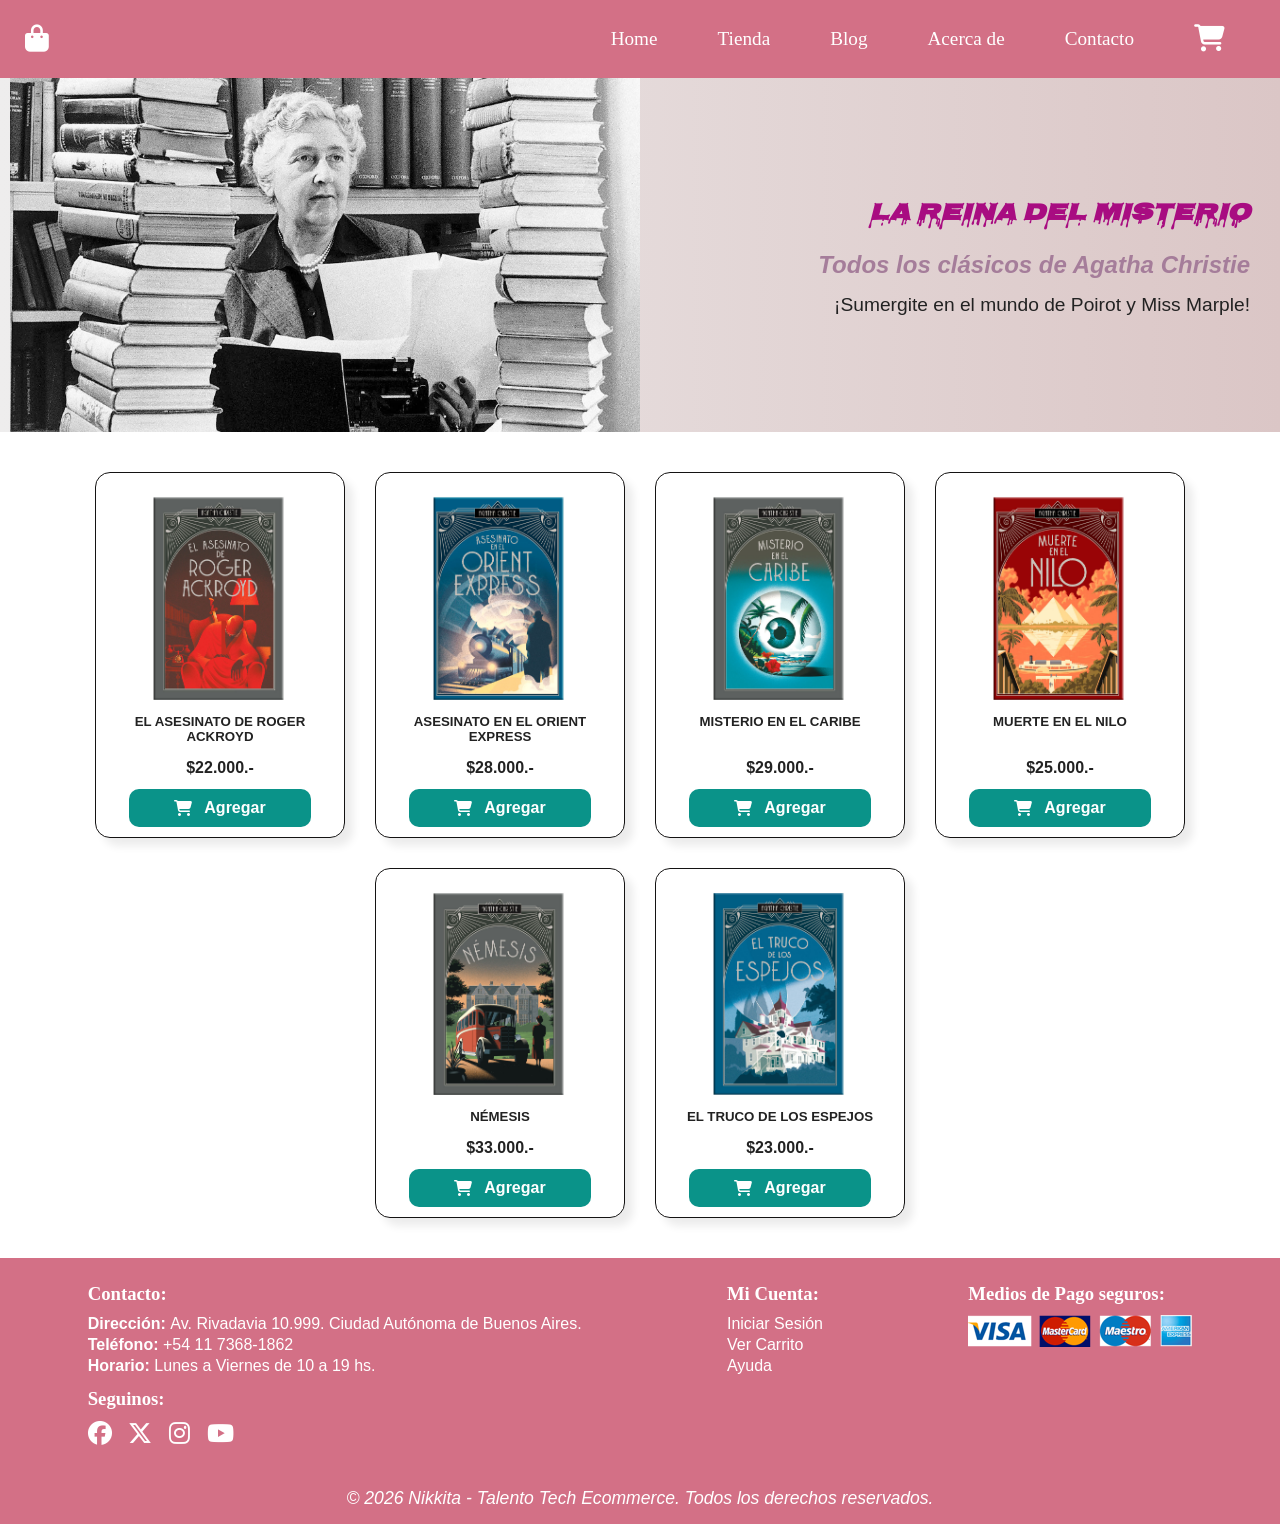
==== index.html @ e4703dac "Se agrega página de Contacto" ====
<!DOCTYPE html>
<html lang="es">
 
<head>
    <meta charset="UTF-8">
    <meta name="viewport" content="width=device-width, initial-scale=1.0">

    <!--  Favicon, se muestra en pestaña y marcadores           -->
    <link rel="icon" href="img/logo.ico" type="image/x-icon"> 

    <!-- Link a biblioteca de íconos Font Awesome       -->
    <link rel="stylesheet" href="https://cdnjs.cloudflare.com/ajax/libs/font-awesome/6.5.1/css/all.min.css"> 
    
    <link rel="stylesheet" href="style.css">
    <title>Nikkita - Talento Tech Ecommerce</title>
</head>
 
<body>
    <header class="header">
        <a href="#">
            <!--  Ícono de Font Awesome      -->
            <i class="fa-solid fa-bag-shopping icono_header"></i>
        </a>
        
        <div>
            <!-- Generamos la barra de navegación      -->
            <ul class="nav">
                <li><a href="#">Home</a></li>
                <li><a href="#">Tienda</a></li>
                <li><a href="#">Blog</a></li>
                <li><a href="#">Acerca de</a></li>
                <li><a href="pages/contacto.html">Contacto</a></li>
                <li><a href="#">
                        <i class="fa-solid fa-cart-shopping icono_header"></i>
                    </a>
                </li>
            </ul>
        </div>

        <!-- Versión mobile: ícono hamburguesa -->
        <div class="mobile">
            <a href="#">
                <i class="fa-solid fa-cart-shopping icono_header"></i>
            </a>
            <i class="fas fa-outdent icono_header"></i>
        </div>
        
    </header>
 
    <main>
        <section class="hero">
            <img title="Agatha Christie en su escritorio" src="img/agatha-christie.jpg" alt="Agatha 
            Christie en su escritorio"> 

            <div class="hero-texto"> 
                <h1>La Reina del Misterio</h1>
                <h2>Todos los clásicos de Agatha Christie</h2>
                <p>¡Sumergite en el mundo de Poirot y Miss Marple!</p>
            </div>
        </section>   
        
        <section class="productos">
            <div class="card-producto">
                <img class="imagen" src="img/ases-roger.jpg" alt="Portada del libro Asesinato de Roger Ackroyd">
                <h5>EL ASESINATO DE ROGER ACKROYD</h5>
                <h4>$22.000.-</h4>
                <a href="#" class="agregar">
                        <i class="fa-solid fa-cart-shopping"></i>Agregar
                </a>
            </div>

            <div class="card-producto">
                <img src="img/ases-orient.jpg" alt="Portada del libro Asesinato en el Oriente Express">
                <h5>ASESINATO EN EL ORIENT EXPRESS</h5>
                <h4>$28.000.-</h4>
                <a href="#" class="agregar">
                        <i class="fa-solid fa-cart-shopping"></i>Agregar
                </a>
            </div>

            <div class="card-producto">
                <img src="img/misterio-caribe.jpg" alt="Portada del libro Misterio en el Caribe">
                <h5>MISTERIO EN EL CARIBE</h5>
                <h4>$29.000.-</h4>
                <a href="#" class="agregar">
                        <i class="fa-solid fa-cart-shopping"></i>Agregar
                </a>
            </div>

            <div class="card-producto">
                <img src="img/muerte-nilo.jpg" alt="Portada del libro Muerte en el Nilo">
                <h5>MUERTE EN EL NILO</h5>
                <h4>$25.000.-</h4>
                <a href="#" class="agregar">
                        <i class="fa-solid fa-cart-shopping"></i>Agregar
                </a>
            </div>

            <div class="card-producto">
                <img src="img/nemesis.jpg" alt="Portada del libro Nemesis">
                <h5>NÉMESIS</h5>
                <h4>$33.000.-</h4>
                <a href="#" class="agregar">
                        <i class="fa-solid fa-cart-shopping"></i>Agregar
                </a>
            </div>

            <div class="card-producto">
                <img src="img/truco-espejos.jpg" alt="Portada del libro El truco de los espejos">
                <h5>EL TRUCO DE LOS ESPEJOS</h5>
                <h4>$23.000.-</h4>
                <a href="#" class="agregar">
                        <i class="fa-solid fa-cart-shopping"></i>Agregar
                </a>
            </div>

        </section>

    </main>

    <footer>
        <div class="columna">
            <h3>Contacto:</h3>
            <p><strong>Dirección: </strong>Av. Rivadavia 10.999. Ciudad Autónoma de Buenos Aires.</p>
            <p><strong>Teléfono: </strong>+54 11 7368-1862</p>
            <p><strong>Horario: </strong>Lunes a Viernes de 10 a 19 hs.</p>
            <h3>Seguinos:</h3>
            <div class="icono_seguinos">
                <i class="fa-brands fa-facebook"></i>
                <i class="fa-brands fa-x-twitter"></i>
                <i class="fa-brands fa-instagram"></i>
                <i class="fa-brands fa-youtube"></i>
            </div>
        </div>

        <div class="columna"> 
            <h3>Mi Cuenta:</h3>
            <a href="#">Iniciar Sesión</a>
            <a href="#">Ver Carrito</a>
            <a href="#">Ayuda</a>
        </div>

        <div class="columna"> 
            <h3>Medios de Pago seguros:</h3>
            <img src="img/pay.png" alt="Medios de Pagos">
        </div>
 
        <div class="derechos">
            <p>© 2026 Nikkita - Talento Tech Ecommerce. Todos los derechos reservados.</p>
        </div>
         
    </footer>
    
</body>
</html>
---- style.css ----
/* Importo font de  Google Fonts       */ 
@import url('https://fonts.googleapis.com/css2?family=Nosifer&display=swap');

/* Selector universal    */
*{
    margin: 0;
    padding: 0;
    box-sizing: border-box;
}
body{
    font-family: Arial, Helvetica, sans-serif;
    background-color: white;
    color: #222;
}

/* HEADER    */
.header {
    display: flex;              /*    3 hijos: logo, nav  y mobile*/
    justify-content: space-between;
    align-items: center;
    font-family: Georgia, 'Times New Roman', Times, serif;
    background-color:#d37086;
    font-size: 1.2rem;
    padding: 25px;
    position: sticky;
    top: 0;     
}
.header .nav {
    display: flex;              /*    hijos: elementos de la lista */
    justify-content: center;
    align-items: center;
    margin-left: auto;
}
.header .nav li {
    list-style: none;
    padding: 0px 30px;
}
.header .nav a {
    text-decoration: none;
    color: white;
}
.header .nav a:hover {              /* PSEUDO-CLASE */
    color: #1c2828;
}

.icono_header {
    font-size: 1.7rem;
    color: white;
}
.icono_header:hover {
    color: #1c2828;
}

/* Botón hamburguesa - oculto en desktop, visible en mobile */
.mobile {
    display: none;
    align-items: left;
}

/*  RESPONSIVE HEADER           */
@media (max-width: 768px) {
    .header {
        gap: 15px;
        padding: 20px;
        position: static;
    }
    .header .nav {
        display: none;
    }

    .mobile {
        display: flex;
        align-items: center;
    }
    .mobile .icono_header {
        font-size: 1.5rem;
        padding-left: 20px;
    }
}


/* MAIN  -   HERO     */
.hero {
    display: flex;                      /*    2 hijos: imagen y texto */
    justify-content: space-between; 
    align-items: center;
    padding: 0 10px;
    background: linear-gradient(to right, #eeeded, #dbc6c6); 
}
.hero img {
    width: 50%;
    max-width: 650px;
    height: auto;
}
.hero .hero-texto {
    display: flex;                      /*  hijos: cada una de las línas del texto */
    flex-direction: column;
    text-align: right;
    padding: 0px 20px;
}
.hero .hero-texto h1 {
    font-family: "Nosifer", monospace;
    color: #a80c81;
    font-style: italic;
    margin-bottom: 15px;
}
.hero .hero-texto h2 {
    font-family: 'Segoe UI', Tahoma, Geneva, Verdana, sans-serif;
    color: #a57d9a;
    font-style: italic;
    margin-bottom: 15px;
}
.hero .hero-texto p {
    font-size: 1.2rem;
}
 
/*  RESPONSIVE HERO              */
@media (max-width: 768px) {
    .hero {
        flex-direction: column;
        text-align: center;
    }
    .hero img {
        width: 100%;
        height: auto;
        object-fit: cover;
    } 
    .hero .hero-texto {
        text-align: center;
        padding: 20px;
    }
    .hero .hero-texto h1 { font-size: 1.7rem; }
    .hero .hero-texto h2 { font-size: 1.4rem; }
    .hero .hero-texto p { font-size: 1.1rem; }
}

@media (max-width: 576px) {
    .hero .hero-texto h1 { font-size: 1.5rem; }
    .hero .hero-texto h2 { font-size: 1.2rem; }
    .hero .hero-texto p { font-size: 1rem; }
}

/* MAIN - PRODUCTOS    */
.productos {
    display: flex; 
    justify-content: center; 
    flex-wrap: wrap;
    padding: 40px 40px;
    gap: 30px;
}
.productos .card-producto {
    display: flex;
    flex-direction: column;
    align-items: center;
    text-align: center;
    padding: 10px;
    width: 100%;
    max-width: 250px;
    /* BORDER: grosor | estilo | color */
    border: 1px solid #141313;
    box-shadow: 8px 8px 8px rgba(0, 0, 0, 0.08);
    border-radius: 15px;
    cursor: pointer;
}

.productos .card-producto img {
    width: 80%;
}
.productos .card-producto h5 {
    margin-bottom: 15px;
}
.productos .card-producto h4 {
    margin-top: auto;
}
.productos .card-producto:hover {
    /*  Sombra eje X, eje Y, desenfoque (blur), color  */
    box-shadow: 20px 20px 15px rgba(0, 0, 0, 0.15);
}
.card-producto:hover img {
    transform: scale(1.03);
}

.productos .card-producto .agregar {
    display: flex;           /*    2 hijos: icono y texto "Agregar"    */
    align-items: center;
    justify-content: center;
    gap: 12px;
    width: 80%;
    padding: 10px 0;
    margin-top: 12px;
    border-radius: 10px;
    background-color: #0a9389;
    color: white;
    font-weight: 600;
    text-decoration: none;
    /* Qué vamos a afectar, qué tiempo se va a tomar, de qué manera    */
    transition: background-color 0.7s ease;
}
.productos .card-producto .agregar:hover {
    background-color: #3abeb5;
}

/*  RESPONSIVE PRODUCTOS              */
/* No se precisa  */

/*   FOOTER     */
footer {
    display: flex; 
    justify-content: space-around ;
    flex-wrap: wrap;
    background-color:#d37086;
    color: white;
    padding: 15px;
}
footer .columna {
    display: flex;
    flex-direction: column;
    align-items: flex-start;
    text-align: left;
    margin-bottom: 30px;
}
footer .columna h3 { 
    font-family: Georgia, 'Times New Roman', Times, serif;
    margin: 10px 0px;
} 
footer .columna p { 
    margin-bottom: 3px;
} 
footer .columna .icono_seguinos {
    font-size: 1.5rem;
    margin-bottom: 10px;
}
footer .columna .icono_seguinos i {
    padding-right: 10px;
    cursor: pointer;
}
footer .columna .icono_seguinos i:hover {
   color: #1c2828;
}

footer .columna a {
    text-decoration: none;
    color: white;
    margin-bottom: 3px;
}
footer .columna a:hover {
    color: #1c2828;
}

footer .derechos {
    width: 100%;
    text-align: center;
    font-size: 1.1rem;
    font-style: italic;
}

/*  RESPONSIVE FOOTER              */
@media (max-width: 768px) {
    footer img { 
        width: 75%; 
        height: auto;
    }
    footer .derechos {font-size: 0.9rem; }
}

@media (max-width: 576px) {
    footer { 
        text-align: left 
    }
}
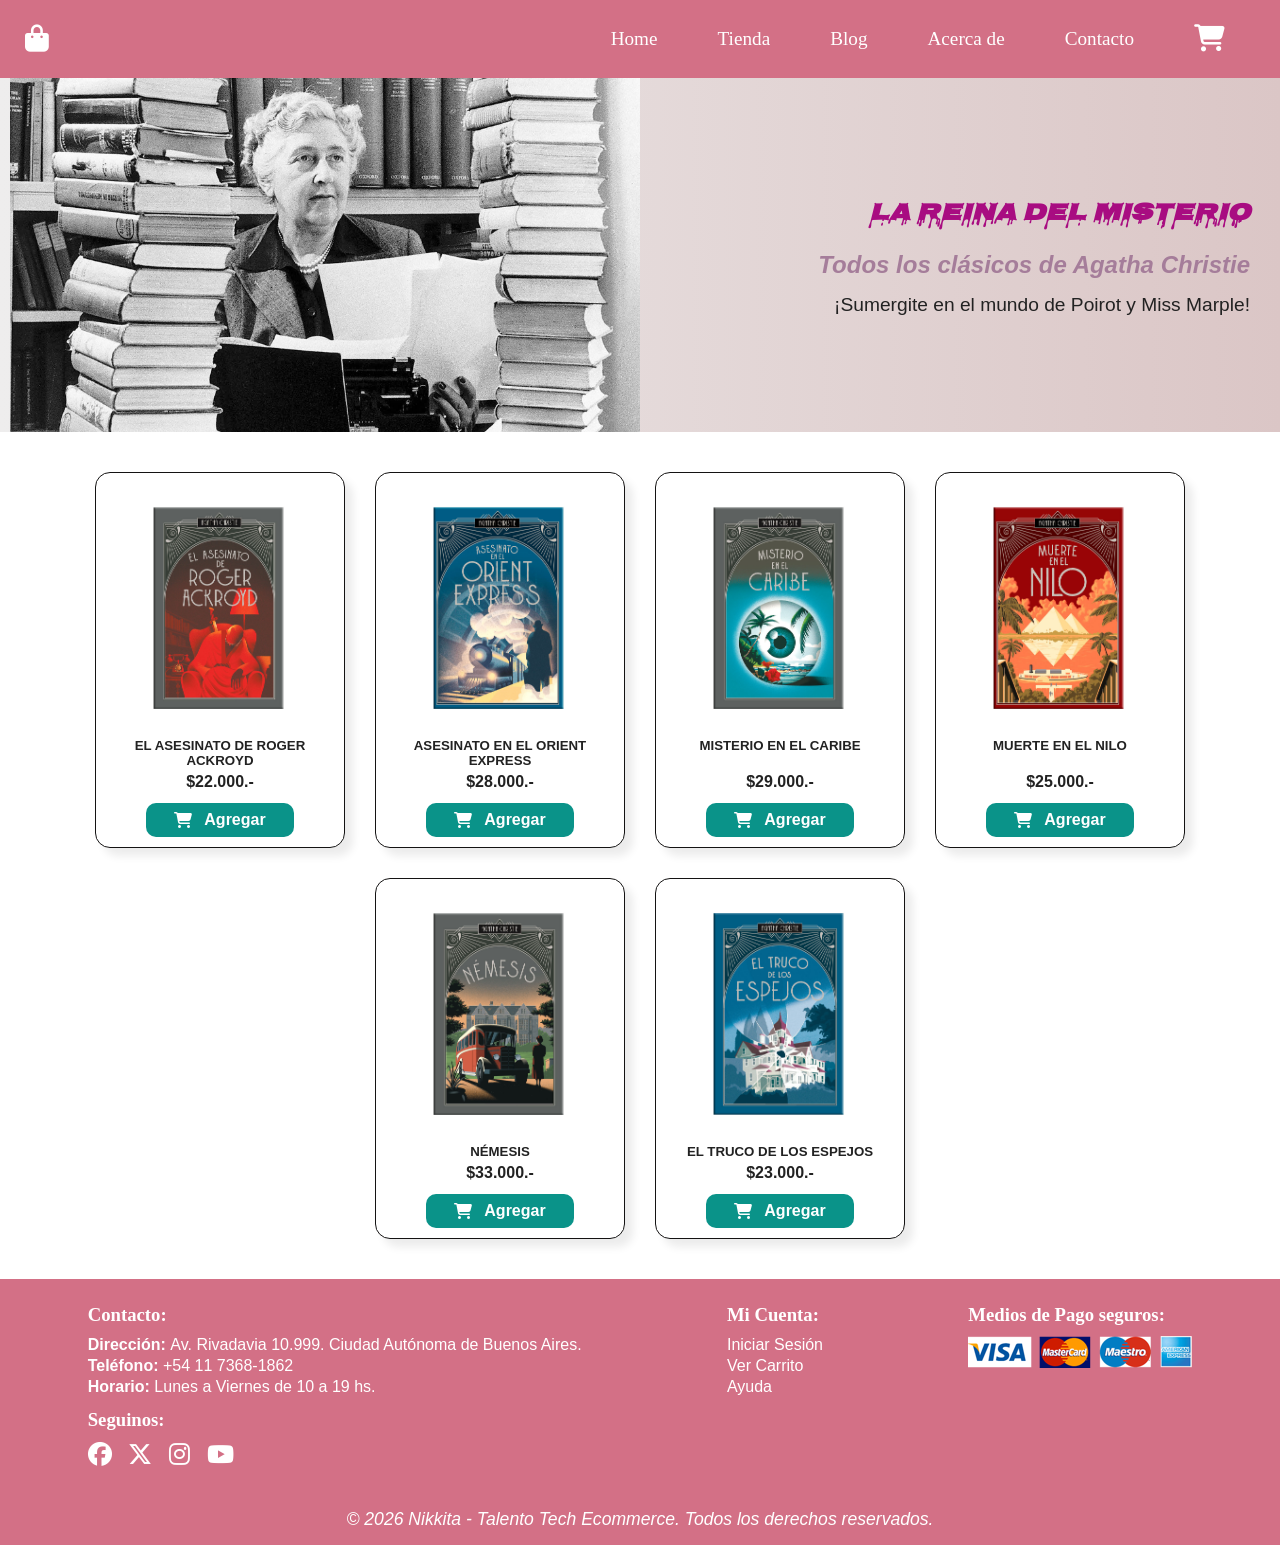
==== commit 1bfc6309: "Se agrega page de Carrito" ====
--- a/index.html
+++ b/index.html
@@ -26,11 +26,11 @@
             <!-- Generamos la barra de navegación      -->
             <ul class="nav">
                 <li><a href="#">Home</a></li>
-                <li><a href="#">Tienda</a></li>
+                <li><a href="pages/tienda.html">Tienda</a></li>
                 <li><a href="#">Blog</a></li>
                 <li><a href="#">Acerca de</a></li>
                 <li><a href="pages/contacto.html">Contacto</a></li>
-                <li><a href="#">
+                <li><a href="pages/carrito.html">
                         <i class="fa-solid fa-cart-shopping icono_header"></i>
                     </a>
                 </li>
--- a/style.css
+++ b/style.css
@@ -12,7 +12,7 @@
     background-color: white;
     color: #222;
 }
-
+ 
 /* HEADER    */
 .header {
     display: flex;              /*    3 hijos: logo, nav  y mobile*/
@@ -151,6 +151,7 @@
 .productos .card-producto {
     display: flex;
     flex-direction: column;
+    justify-content: space-between;
     align-items: center;
     text-align: center;
     padding: 10px;
@@ -165,9 +166,11 @@
 
 .productos .card-producto img {
     width: 80%;
+    height: 250px;
+    object-fit: contain;
 }
 .productos .card-producto h5 {
-    margin-bottom: 15px;
+    margin: 5px 0px;
 }
 .productos .card-producto h4 {
     margin-top: auto;
@@ -185,8 +188,8 @@
     align-items: center;
     justify-content: center;
     gap: 12px;
-    width: 80%;
-    padding: 10px 0;
+    width: 65%;
+    padding: 8px 0;
     margin-top: 12px;
     border-radius: 10px;
     background-color: #0a9389;
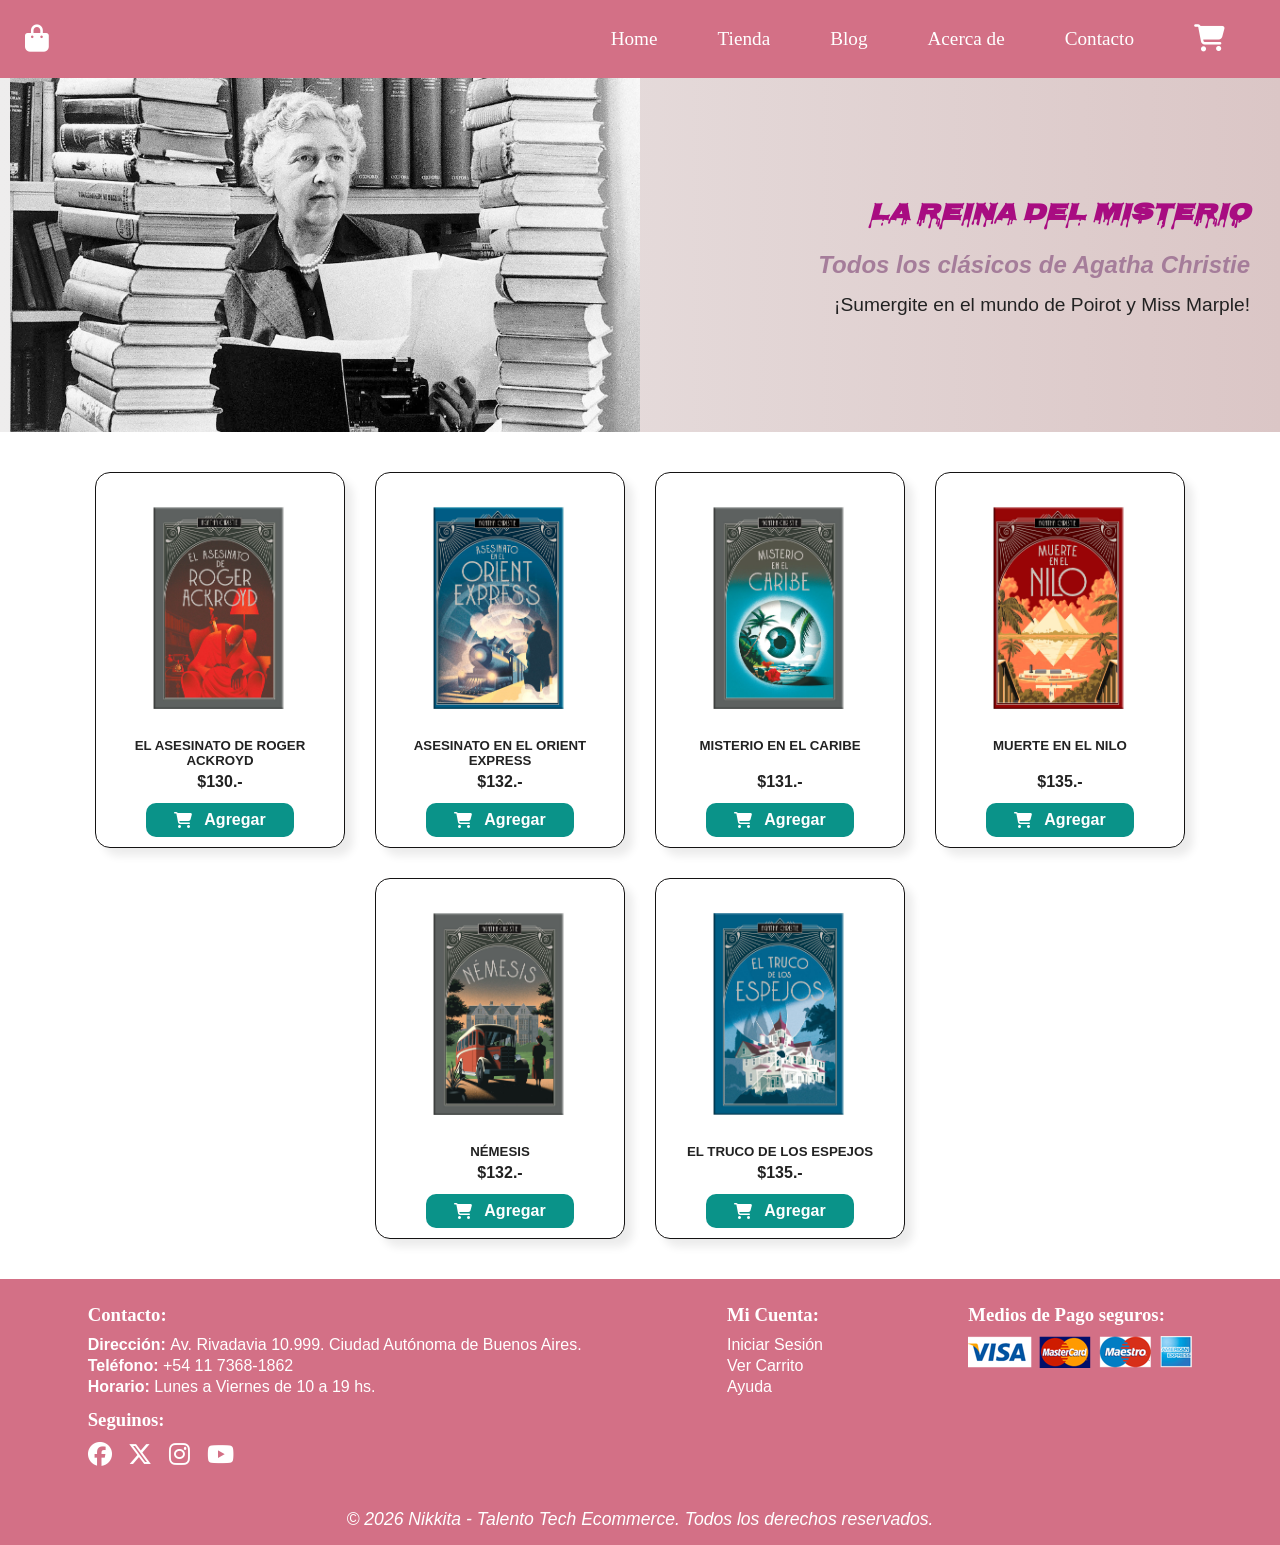
==== commit 43dc2408: "Se agrega API" ====
--- a/index.html
+++ b/index.html
@@ -24,7 +24,7 @@
         
         <div>
             <!-- Generamos la barra de navegación      -->
-            <ul class="nav">
+            <ul id="navbar" class="nav">
                 <li><a href="#">Home</a></li>
                 <li><a href="pages/tienda.html">Tienda</a></li>
                 <li><a href="#">Blog</a></li>
@@ -34,19 +34,22 @@
                         <i class="fa-solid fa-cart-shopping icono_header"></i>
                     </a>
                 </li>
+                <a href="#" id="close" class="close">
+                    <i class="fa-solid fa-circle-xmark" aria-hidden="true"></i>
+                </a>                
             </ul>
         </div>
-
+ 
         <!-- Versión mobile: ícono hamburguesa -->
         <div class="mobile">
-            <a href="#">
+            <a href="pages/carrito.html">
                 <i class="fa-solid fa-cart-shopping icono_header"></i>
             </a>
-            <i class="fas fa-outdent icono_header"></i>
+            <i id="bar" class="fa-solid fa-outdent icono_header"></i>
         </div>
         
     </header>
- 
+
     <main>
         <section class="hero">
             <img title="Agatha Christie en su escritorio" src="img/agatha-christie.jpg" alt="Agatha 
@@ -63,8 +66,9 @@
             <div class="card-producto">
                 <img class="imagen" src="img/ases-roger.jpg" alt="Portada del libro Asesinato de Roger Ackroyd">
                 <h5>EL ASESINATO DE ROGER ACKROYD</h5>
-                <h4>$22.000.-</h4>
-                <a href="#" class="agregar">
+                <h4>$130.-</h4>
+                <a href="#" class="agregar" data-nombre="EL ASESINATO DE ROGER ACKROYD" data-precio="130"
+                        data-imagen="../img/ases-roger.jpg">
                         <i class="fa-solid fa-cart-shopping"></i>Agregar
                 </a>
             </div>
@@ -72,8 +76,9 @@
             <div class="card-producto">
                 <img src="img/ases-orient.jpg" alt="Portada del libro Asesinato en el Oriente Express">
                 <h5>ASESINATO EN EL ORIENT EXPRESS</h5>
-                <h4>$28.000.-</h4>
-                <a href="#" class="agregar">
+                <h4>$132.-</h4>
+                <a href="#" class="agregar" data-nombre="ASESINATO EN EL ORIENT EXPRESS" data-precio="132"
+                        data-imagen="../img/ases-orient.jpg">
                         <i class="fa-solid fa-cart-shopping"></i>Agregar
                 </a>
             </div>
@@ -81,8 +86,9 @@
             <div class="card-producto">
                 <img src="img/misterio-caribe.jpg" alt="Portada del libro Misterio en el Caribe">
                 <h5>MISTERIO EN EL CARIBE</h5>
-                <h4>$29.000.-</h4>
-                <a href="#" class="agregar">
+                <h4>$131.-</h4>
+                <a href="#" class="agregar" data-nombre="MISTERIO EN EL CARIBE" data-precio="131"
+                        data-imagen="../img/misterio-caribe.jpg">
                         <i class="fa-solid fa-cart-shopping"></i>Agregar
                 </a>
             </div>
@@ -90,8 +96,9 @@
             <div class="card-producto">
                 <img src="img/muerte-nilo.jpg" alt="Portada del libro Muerte en el Nilo">
                 <h5>MUERTE EN EL NILO</h5>
-                <h4>$25.000.-</h4>
-                <a href="#" class="agregar">
+                <h4>$135.-</h4>
+                <a href="#" class="agregar" data-nombre="MUERTE EN EL NILO" data-precio="135"
+                        data-imagen="../img/muerte-nilo.jpg">
                         <i class="fa-solid fa-cart-shopping"></i>Agregar
                 </a>
             </div>
@@ -99,8 +106,9 @@
             <div class="card-producto">
                 <img src="img/nemesis.jpg" alt="Portada del libro Nemesis">
                 <h5>NÉMESIS</h5>
-                <h4>$33.000.-</h4>
-                <a href="#" class="agregar">
+                <h4>$132.-</h4>
+                <a href="#" class="agregar" data-nombre="NÉMESIS" data-precio="132"
+                        data-imagen="../img/nemesis.jpg">
                         <i class="fa-solid fa-cart-shopping"></i>Agregar
                 </a>
             </div>
@@ -108,14 +116,19 @@
             <div class="card-producto">
                 <img src="img/truco-espejos.jpg" alt="Portada del libro El truco de los espejos">
                 <h5>EL TRUCO DE LOS ESPEJOS</h5>
-                <h4>$23.000.-</h4>
-                <a href="#" class="agregar">
+                <h4>$135.-</h4>
+                <a href="#" class="agregar" data-nombre="EL TRUCO DE LOS ESPEJOS" data-precio="135"
+                        data-imagen="../img/truco-espejos.jpg">
                         <i class="fa-solid fa-cart-shopping"></i>Agregar
                 </a>
             </div>
 
         </section>
 
+        <div id="toast" class="toast-custom">
+            <span id="toastMensaje"></span>
+            <button id="btnCerrarToast">✕</button>
+        </div>
     </main>
 
     <footer>
@@ -150,6 +163,10 @@
         </div>
          
     </footer>
-    
+
+    <script src="script.js"></script>
+    <script src="script/index.js"></script>
+    <script src="script/toast.js"></script>
+
 </body>
 </html>
--- a/style.css
+++ b/style.css
@@ -57,6 +57,107 @@
     align-items: left;
 }
 
+/* Botón cerrar menú mobile */
+.close {
+    display: none;
+}
+
+/* toast */
+.toast-custom {
+    position: fixed;
+    bottom: 24px;
+    right: 24px;
+    background-color: #088178;
+    color: #fff;
+    padding: 14px 20px;
+    border-radius: 8px;
+    font-family: "Spartan", sans-serif;
+    font-size: 14px;
+    font-weight: 600;
+    display: flex;
+    align-items: center;
+    gap: 16px;
+    box-shadow: 0 4px 12px rgba(0,0,0,0.15);
+    z-index: 9999;
+    opacity: 0;
+    /*  elemento invisible   */
+    pointer-events: none;
+    transition: opacity 0.3s ease;
+}
+
+.toast-custom.visible {
+    opacity: 1;
+    pointer-events: all;
+}
+
+.toast-custom button {
+    background: none;
+    border: none;
+    color: #fff;
+    font-size: 16px;
+    cursor: pointer;
+    line-height: 1;
+    padding: 0;
+}
+
+/* Modal */
+.modal-overlay {
+    position: fixed;
+    inset: 0;
+    background-color: rgba(0, 0, 0, 0.5);
+    display: flex;
+    align-items: center;
+    justify-content: center;
+    z-index: 9999;
+    opacity: 0;
+    pointer-events: none;
+    transition: opacity 0.5s ease;
+}
+
+.modal-overlay.visible {
+    opacity: 1;
+    pointer-events: all;
+}
+
+.modal-custom {
+    background: #fff;
+    border-radius: 25px;
+    padding: 30px;
+    max-width: 480px;
+    min-width: 220px;
+    width: 30%;
+    text-align: center;
+    position: relative;
+}
+
+.modal-custom h5 {
+    font-size: 16px;
+    font-weight: 700;
+    color: #1a1a1a;
+    margin-bottom: 15px;
+}
+
+.modal-custom p {
+    font-size: 15px;
+    color: #465b52;
+    line-height: 1.6;
+    margin-bottom: 10px;
+}
+
+.modal-cerrar {
+    position: absolute;
+    top: 14px;
+    right: 16px;
+    background: none;
+    border: none;
+    font-size: 18px;
+    font-weight: 700;
+    cursor: pointer;
+    color: #222;
+}
+
+
+
 /*  RESPONSIVE HEADER           */
 @media (max-width: 768px) {
     .header {
@@ -65,7 +166,25 @@
         position: static;
     }
     .header .nav {
-        display: none;
+        /*  display: none;    */
+        display: flex;
+        flex-direction: column;
+        align-items: flex-start;
+        justify-content: flex-start;
+        position: fixed;
+        top: 0;
+        right: -300px;
+        height: 100vh;
+        width: 300px;
+        background-color: #b71f75;
+        font-size: 1rem;
+        box-shadow: 0 40px 60px rgba(0, 0, 0, 0.1);
+        padding: 80px 0 0 10px;
+        transition: 0.3s;
+    }
+
+    .header .nav li {
+        margin-bottom: 18px;
     }
 
     .mobile {
@@ -75,6 +194,20 @@
     .mobile .icono_header {
         font-size: 1.5rem;
         padding-left: 20px;
+    }
+
+    /* Clase que se agrega con JS para mostrar el menú */
+    .header .nav.active {
+        right: 0px;
+    }
+    
+    .close {
+        display: initial;
+        position: absolute;
+        top: 30px;
+        left: 30px;
+        color: #222;
+        font-size: 24px;
     }
 }
 
